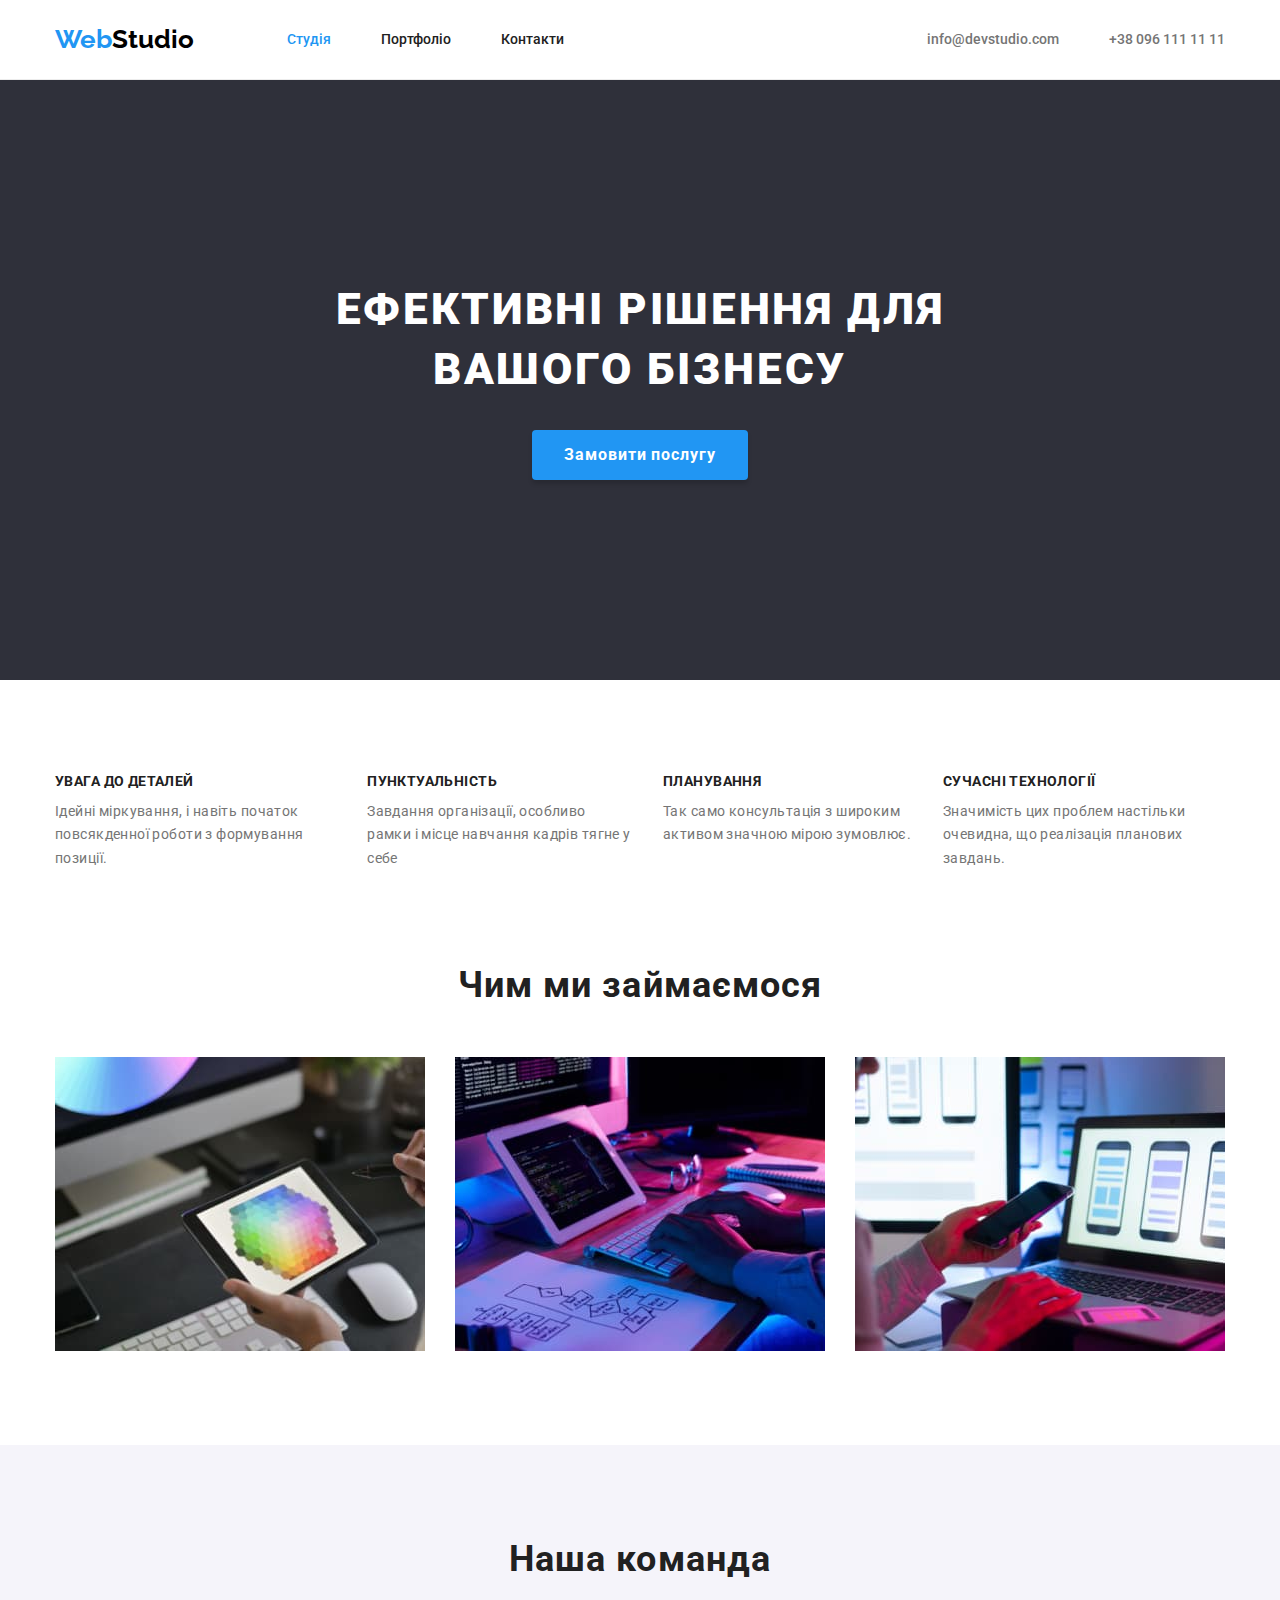
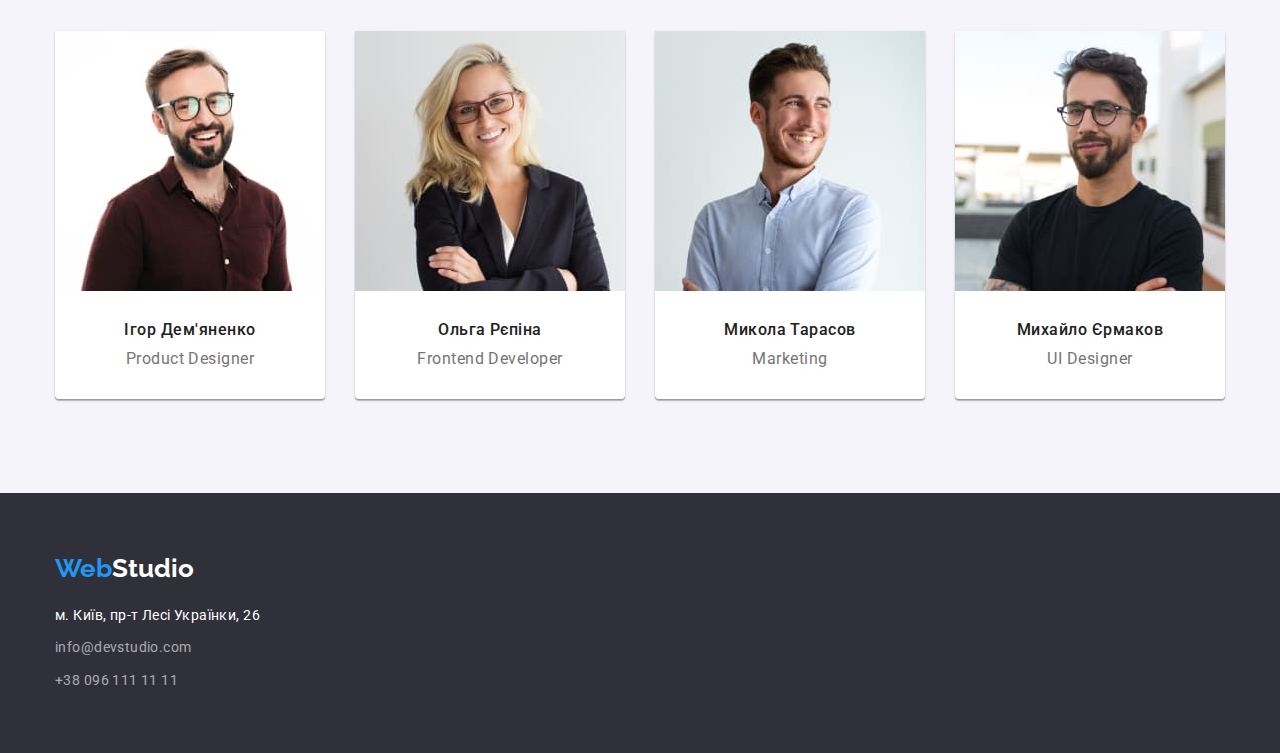
==== index.html @ 5da0c864 "initial" ====
<!DOCTYPE html>
<html lang="uk">
<head>
  <meta charset="UTF-8">
  <meta http-equiv="X-UA-Compatible" content="IE=edge">
  <meta name="viewport" content="width=device-width, initial-scale=1.0">
  <title>Студія</title>
  <link rel="preconnect" href="https://fonts.googleapis.com">
  <link rel="preconnect" href="https://fonts.gstatic.com" crossorigin>
  <link href="https://fonts.googleapis.com/css2?family=Raleway:wght@700&family=Roboto:wght@400;500;700;900&display=swap"
    rel="stylesheet">
  <link rel="stylesheet" href="https://cdnjs.cloudflare.com/ajax/libs/modern-normalize/1.1.0/modern-normalize.min.css">
  <link rel="stylesheet" href="./styles/style.css">
  
</head>
<body>
  <header class="header">
    <div class="container nav-container">
      <nav class="nav-flex">
        <a href="./index.html" class="link logo-link">Web<span class="logo-part-black">Studio</span></a>
        <ul class="list nav-list">
          <li class="item"><a href="./index.html" class="link current navigation">Студія</a></li>
          <li class="item"><a href="./portfolio.html" class="link navigation">Портфоліо</a></li>
          <li class="item"><a href="4Сторінка" class="link navigation">Контакти</a></li>
        </ul>
      </nav>
      <ul class="list contacts-list">
        <li class="item"><a href="mailto:info@devstudio.com" class="link contacts-header">info@devstudio.com</a></li>
        <li class="item"><a href="tel:+380961111111" class="link contacts-header">+38 096 111 11 11</a></li>
      </ul>
    </div>
    
  </header>
  <main>
    <section class="hero">
      <div class="container">
        <h1 class="hero-title">
          Ефективні рішення для вашого бізнесу
        </h1>
        <button type="button" class="hero-btn">Замовити послугу</button>
      </div>
      
    </section>
    <section class="section properties">
      <div class="container"><h2 hidden>Переваги</h2>
      <ul class="list properties-list">
        <li class="item">
          <h3 class="properties-title">Увага до деталей</h3>
          <p class="properties-text">Ідейні міркування, і навіть початок повсякденної роботи з формування позиції.</p>
        </li>
        <li class="item">
          <h3 class="properties-title">Пунктуальність</h3>
          <p class="properties-text">Завдання організації, особливо рамки і місце навчання кадрів тягне у себе</p>
        </li>
        <li class="item">
          <h3 class="properties-title">Планування</h3>
          <p class="properties-text">Так само консультація з широким активом значною мірою зумовлює.</p>
        </li>
        <li class="item">
          <h3 class="properties-title">Сучасні технології</h3>
          <p class="properties-text">Значимість цих проблем настільки очевидна, що реалізація планових завдань.</p>
        </li>
      </ul></div>
    </section>
    <section class="section work">
      <div class="container">
        <h2 class="section-title work-title">Чим ми займаємося</h2>
        <ul class="list work-list">
          <li class="item"><img class="img-block" src="./images/3img.jpg" alt="Сучасний дизайн" width="370" height="294"></li>
          <li class="item"><img class="img-block" src="./images/1img.jpg" alt="Написання коду" width="370" height="294"></li>
          <li class="item"><img class="img-block" src="./images/2img.jpg" alt="Створення зручного інтерфейсу" width="370" height="294"></li>
        </ul>
      </div>
    </section>
    <section class="section team">
      <div class="container">
        <h2 class="section-title team-title">Наша команда</h2>
        <ul class="list team-list">
          <li class="team-member">
            <img class="img-block" src="./images/Demyanko1.jpg" alt="фото працівника" width="270" height="260">
            <div class="member-description">
              <h3 class="team-name">Ігор Дем'яненко</h3>
              <p class="team-position">Product Designer</p>
            </div>
          </li>
          <li class="team-member">
            <img class="img-block" src="./images/Repina2.jpg" alt="фото працівника" width="270" height="260">
            <div class="member-description">
              <h3 class="team-name">Ольга Рєпіна</h3>
              <p class="team-position">Frontend Developer</p>
            </div>
          </li>
          <li class="team-member">
            <img class="img-block" src="./images/Tarasov3.jpg" alt="фото працівника" width="270" height="260">
            <div class="member-description">
              <h3 class="team-name">Микола Тарасов</h3>
              <p class="team-position">Marketing</p>
            </div>
          </li>
          <li class="team-member">
            <img class="img-block" src="./images/Yermakov4.jpg" alt="фото працівника" width="270" height="260">
            <div class="member-description">
              <h3 class="team-name">Михайло Єрмаков</h3>
              <p class="team-position">UI Designer</p>
            </div>
          </li>
        </ul>
      </div>
    </section>
  </main>
  <footer class="footer">
    <div class="container">
      <a href="./index.html" class="link logo-link">Web<span class="logo-part-white">Studio</span></a>
      <address class="adress">
        <ul class="list footer-contacts">
          <li class="item"><a href="https://goo.gl/maps/nEx1NBvYDkWCobhn8" class="link google-adress" target="_blank"
              rel="noopener noreferrer nofollow">м. Київ, пр-т Лесі Українки, 26</a></li>
          <li class="item"><a href="mailto:info@devstudio.com" class="link contacts-footer">info@devstudio.com</a></li>
          <li class="item"><a href="tel:+380961111111" class="link contacts-footer">+38 096 111 11 11</a></li>
        </ul>
      </address>
    </div>
  </footer>
</body>
</html>
---- styles/style.css ----
:root {
  --main-color: #212121;
  --second-color: #757575;
  --accent-color: #2196F3;
  --main-bcg-color: #ffffff;
  --second-bcg-color:#2F303A;
  
}

body {
  background-color: var(--main-bcg-color);
  color: var(--main-color);
  font-style: normal;
  font-family: 'Roboto', sans-serif;
  font-size: 14px;
}

h1, h2, h3,
h4, h5, h6,
p, ul{
  padding: 0;
  margin: 0;
}


/* general */
.img-block{
  display: block;
}

.container{
  width: 1200px;
  margin: 0 auto;
  padding: 0 15px;
}

.list{
  list-style: none;
}

.link {
  text-decoration: none;
}
.logo-link {
  color: var(--accent-color);
  font-family: 'Raleway';
  font-weight: 700;
  font-size: 26px;
  line-height: 1.19;

}
.link.current {
  color: var(--accent-color);
}

.section-title{
  font-weight: 700;
  font-size: 36px;
  line-height: 1.16;
  text-align: center;
  letter-spacing: 0.03em;
}


/* header */
.header{
  border-bottom: 1px solid #ECECEC;
  padding-top: 24px;
  padding-bottom: 24px;
}
.nav-container{
  display: flex;
  align-items: center;
}
.logo-part-black {
  color: #000000;
}
.nav-flex{
  display: flex;
}
.navigation {
  color: #212121;
  font-weight: 500;
  line-height: 1.14;
}
.navigation:hover,
.navigation:focus{
  color: var(--accent-color);
}
.nav-list{
  display: flex;
  align-items: center;
}
.nav-list {
  margin-left: 93px;
}
.nav-list .item:not(:last-child){
  margin-right: 50px;
}
.contacts-list{
  display: flex;
  margin-left: auto;
}
.contacts-list .item:not(:last-child){
  margin-right: 50px;
}
.contacts-list
.contacts-header {
  color: var(--second-color);
  font-weight: 500;
  line-height: 1.14;
}
.contacts-header:hover,
.contacts-header:focus {
  color: var(--accent-color);
}


/* main-index.html */
/* hero-section */
.hero {
  background-color: #2F303A;
  text-align: center;
  padding-top: 200px;
  padding-bottom: 200px;
}
.hero-title {
  color: #ffffff;
  text-transform: uppercase;
  font-weight: 900;
  font-size: 44px;
  line-height: 1.36;
  letter-spacing: 0.06em;
  margin-bottom: 30px;
  margin-right: auto;
  margin-left: auto;
  max-width: 696px;
  
}
.hero-btn{
  color: #ffffff;
  background-color: var(--accent-color);
  border: none;
  box-shadow: 0px 4px 4px rgba(0, 0, 0, 0.15);
  border-radius: 4px;
  min-width: 216px;
  cursor: pointer;
  padding: 10px 32px;
  font-family: 'Roboto';
  font-weight: 700;
  font-size: 16px;
  line-height: 1.875;
  letter-spacing: 0.06em;
}
.hero-btn:hover,
.hero-btn:focus{
  background-color: #188CE8;
}

/* properties-section */
.properties-list{
  display: flex;
}
.properties-list .item:not(:last-child){
  margin-right: 30px;
}
.properties{
  padding-top: 94px;
  padding-bottom: 94px;
}
.properties-title {
  margin-bottom: 10px;
  line-height: 1.14;
  letter-spacing: 0.03em;
  text-transform: uppercase;
  font-size: 14px;
}
.properties-text {
  font-size: 14px;
  line-height: 1.71;
  letter-spacing: 0.03em;
  color: var(--second-color);
}

/* work-section */
.work-list{
  display: flex;
}

.work-list .item:not(:last-child){
  margin-right: 30px;
}
.work{
  padding-bottom: 94px;
}
.work-title{
  margin-bottom: 50px;
}

/* team-section */
.team-list{
  display: flex;
}
.team-title{
  margin-bottom: 50px;
}
.team{
  background-color: #F5F4FA;
  padding-top: 94px;
  padding-bottom: 94px;
  
}
.team-member{
  background-color: #ffffff;
  box-shadow: 0px 1px 3px rgba(0, 0, 0, 0.12), 0px 1px 1px rgba(0, 0, 0, 0.14), 0px 2px 1px rgba(0, 0, 0, 0.2);
  border-radius: 0px 0px 4px 4px;
  text-align: center;
}
.team-member:not(:last-child){
  margin-right: 30px;
}
.team-name{
  font-weight: 500;
  font-size: 16px;
  line-height: 1.18;    
  letter-spacing: 0.03em;
  color: var(--main-color);
  margin-bottom: 10px;
}
.team-position {
  font-size: 16px;
  line-height: 1.18;
  letter-spacing: 0.03em;
  color: var(--second-color);
}
.member-description{
  padding-top: 30px;
  padding-bottom: 30px;
}

/* footer */
.footer{
  background-color: var(--second-bcg-color);
  padding-top: 60px;
  padding-bottom: 60px;
}
.logo-part-white{
  color: #ffffff;
}
.adress{
  font-style: normal;
}
.google-adress{
  line-height: 1.71;
  letter-spacing: 0.03em;
  color: #FFFFFF;
}
.footer-contacts{
  margin-top: 20px;
}
.footer-contacts .item:not(:last-child){
  margin-bottom: 9px;
}
.contacts-footer{
  line-height: 1.71;
  letter-spacing: 0.03em;
  color: rgba(255, 255, 255, 0.6);
}
.google-adress:hover,
.google-adress:focus,
.contacts-footer:hover,
.contacts-footer:focus{
  color: var(--accent-color);
}

/* main portfolio.html */
.examples-section{
  padding-top: 94px;
  padding-bottom: 94px;
}
.filter{
  background-color: #F5F4FA;
  border: hidden;
  border-radius: 4px;
  font-family: 'Roboto', sans-serif;
  font-weight: 500;
  font-size: 16px;
  line-height: 1.62;
  letter-spacing: 0.03em;
  color: var(--main-color);
  padding: 6px 22px;
}
.filter:hover, 
.filter:focus{
  color: #ffffff;
  background-color: var(--accent-color);
  box-shadow: 0px 3px 1px rgba(0, 0, 0, 0.1), 0px 1px 2px rgba(0, 0, 0, 0.08), 0px 2px 2px rgba(0, 0, 0, 0.12);
}
.filter-list{
  display: flex;
  justify-content: center;
  margin-bottom: 50px;
}
.filter-list .item:not(:last-child){
  margin-right: 8px;
}
.examples-list{
  display: flex;
  flex-wrap: wrap;
}
.example-title{
  font-size: 18px;
  line-height: 2;
  letter-spacing: 0.06em;
  color: var(--main-color);
  margin-bottom: 4px;
}
.example-type{
  font-size: 16px;
  line-height: 1.87;
  letter-spacing: 0.03em;
  color: var(--second-color);
}
.example{
  width: calc((100% - 60px) / 3);
  
}
.example:not(:nth-child(3n)){
  margin-right: 30px;
}
.example:not(:nth-last-child(-n + 3)){
  margin-bottom: 30px;
}
.example-border{
  border: 1px solid #EEEEEE;
  padding: 20px 24px;
}
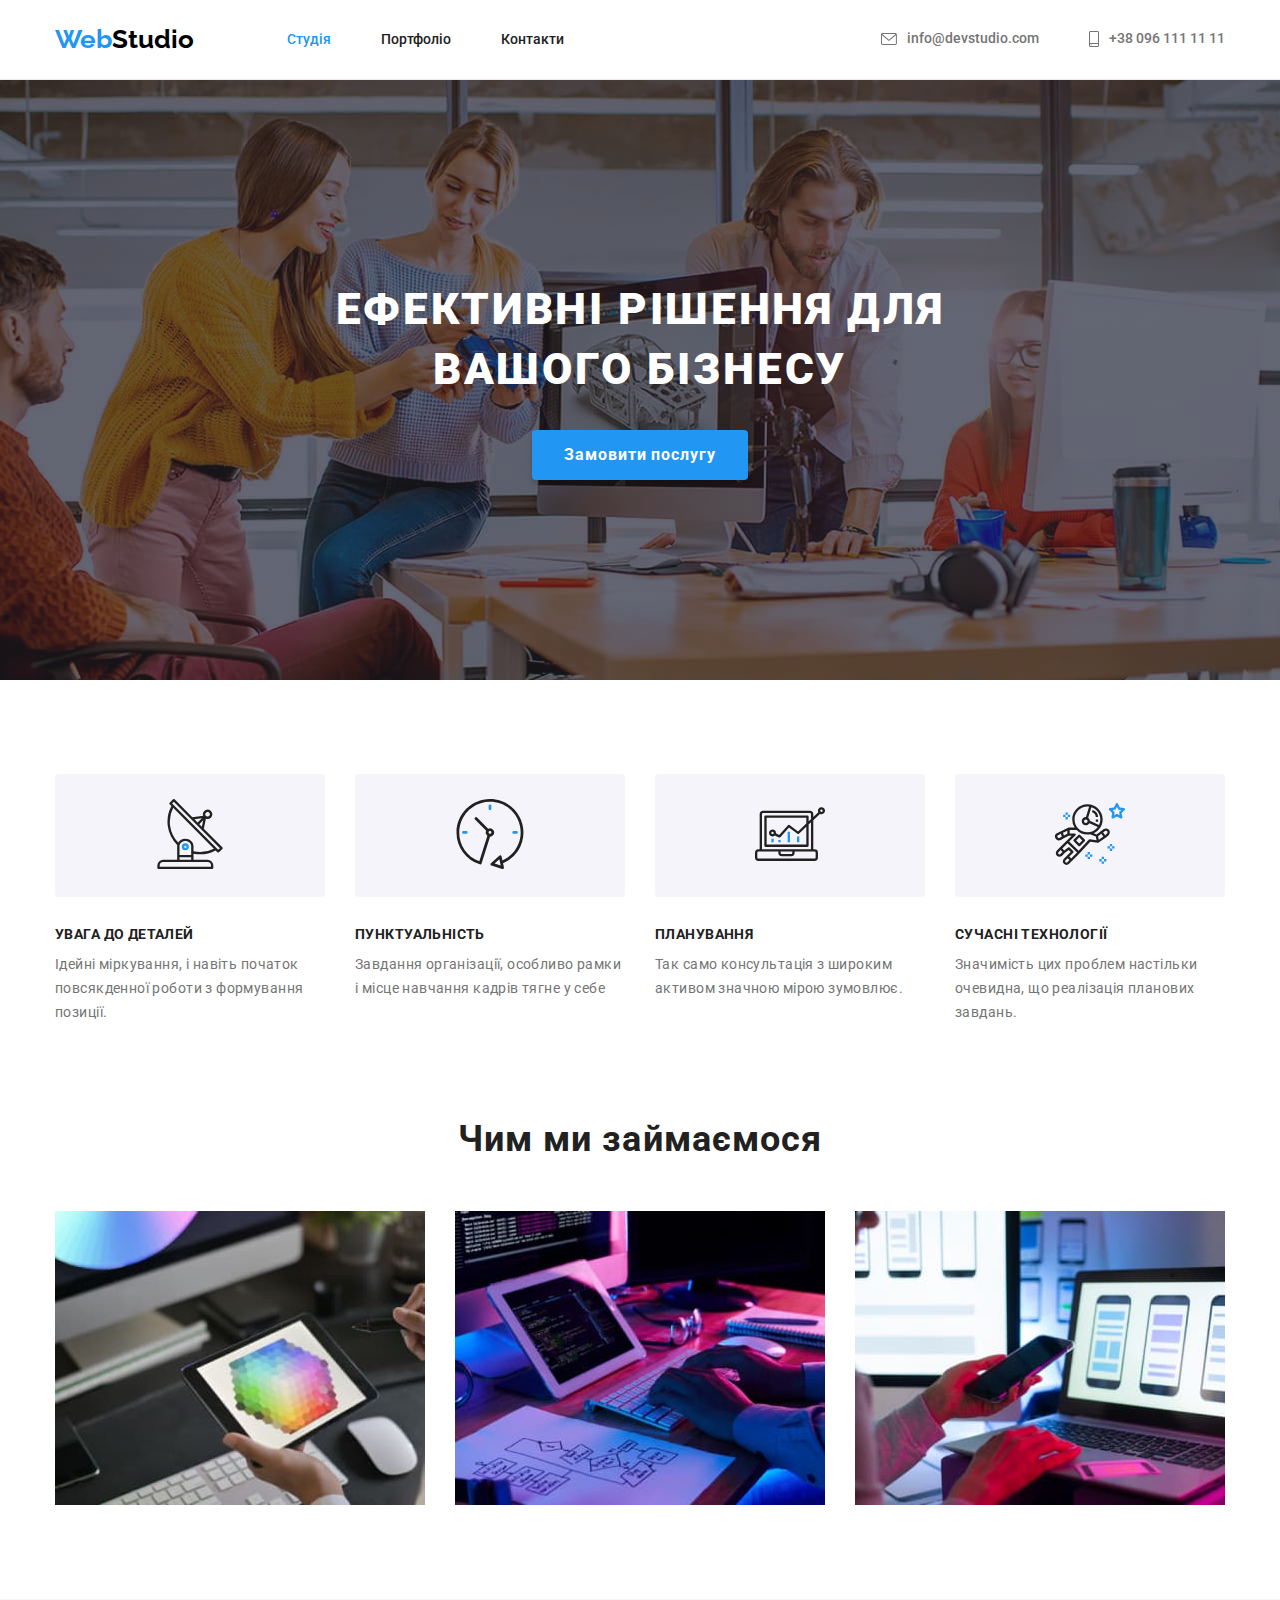
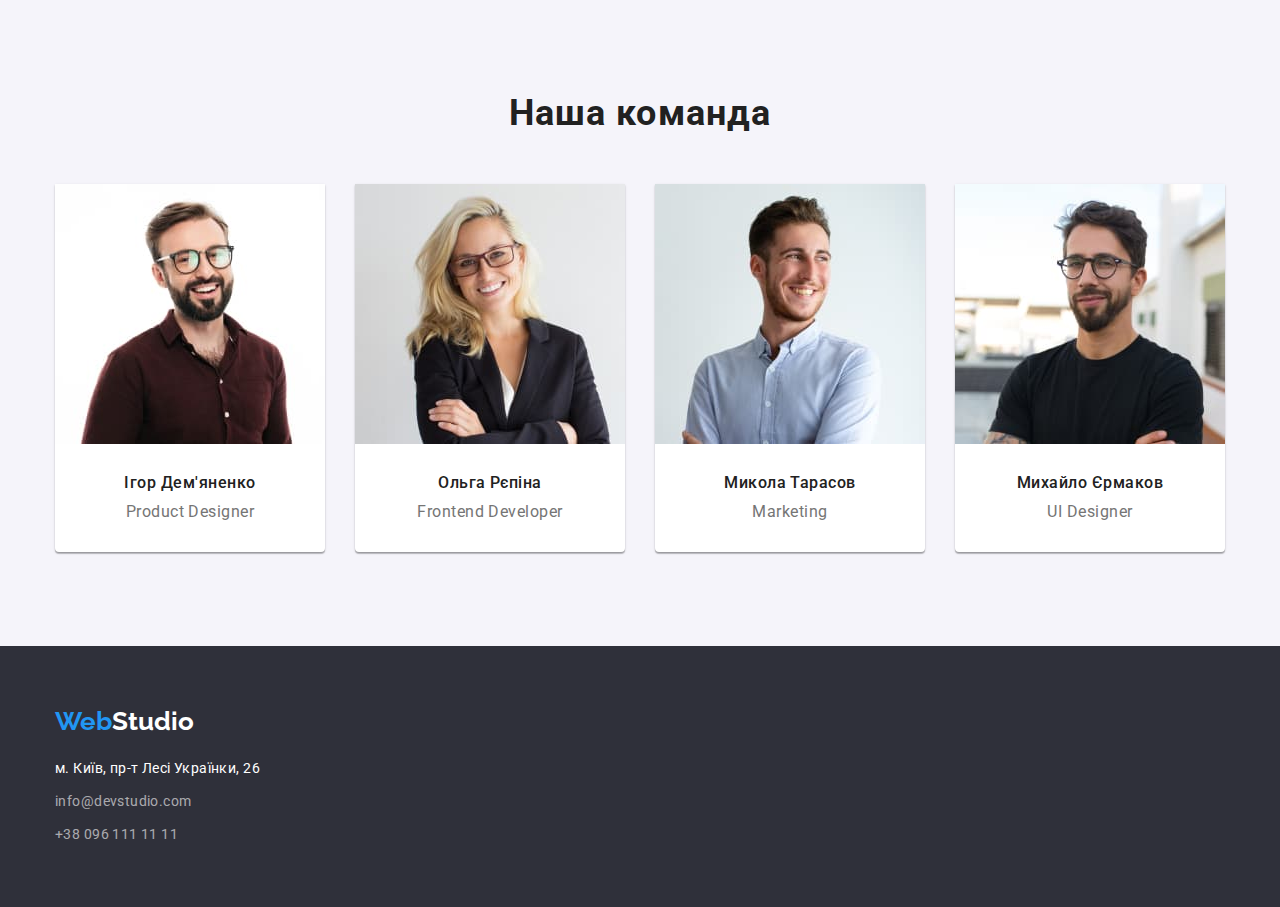
==== commit bd704f10: "added icons" ====
--- a/index.html
+++ b/index.html
@@ -25,15 +25,23 @@
         </ul>
       </nav>
       <ul class="list contacts-list">
-        <li class="item"><a href="mailto:info@devstudio.com" class="link contacts-header">info@devstudio.com</a></li>
-        <li class="item"><a href="tel:+380961111111" class="link contacts-header">+38 096 111 11 11</a></li>
+        <li class="item mail"><a href="mailto:info@devstudio.com" class="link contacts-header"> 
+          <svg class="icon-header" width="16" height="12">
+            <use href="./images/symbol-defs.svg#icon-mail"></use>
+          </svg> 
+          info@devstudio.com</a></li>
+        <li class="item tel"><a href="tel:+380961111111" class="link contacts-header">
+          <svg class="icon-header" width="10" height="16">
+            <use href="./images/symbol-defs.svg#icon-smartphone"></use>
+          </svg>
+          +38 096 111 11 11</a></li>
       </ul>
     </div>
     
   </header>
   <main>
     <section class="hero">
-      <div class="container">
+      <div class="container hero-container">
         <h1 class="hero-title">
           Ефективні рішення для вашого бізнесу
         </h1>
@@ -45,18 +53,30 @@
       <div class="container"><h2 hidden>Переваги</h2>
       <ul class="list properties-list">
         <li class="item">
+          <div class="properties-svg-container"><svg class="properties-icon">
+            <use href="./images/symbol-defs.svg#icon-antenna-1"></use>
+          </svg></div>
           <h3 class="properties-title">Увага до деталей</h3>
           <p class="properties-text">Ідейні міркування, і навіть початок повсякденної роботи з формування позиції.</p>
         </li>
         <li class="item">
+          <div class="properties-svg-container"><svg class="properties-icon">
+            <use href="./images/symbol-defs.svg#icon-clock-1"></use>
+          </svg></div>
           <h3 class="properties-title">Пунктуальність</h3>
           <p class="properties-text">Завдання організації, особливо рамки і місце навчання кадрів тягне у себе</p>
         </li>
         <li class="item">
+          <div class="properties-svg-container"><svg class="properties-icon">
+            <use href="./images/symbol-defs.svg#icon-diagram-1"></use>
+          </svg></div>
           <h3 class="properties-title">Планування</h3>
           <p class="properties-text">Так само консультація з широким активом значною мірою зумовлює.</p>
         </li>
         <li class="item">
+          <div class="properties-svg-container"><svg class="properties-icon">
+            <use href="./images/symbol-defs.svg#icon-astronaut-1"></use>
+          </svg></div>
           <h3 class="properties-title">Сучасні технології</h3>
           <p class="properties-text">Значимість цих проблем настільки очевидна, що реалізація планових завдань.</p>
         </li>
--- a/styles/style.css
+++ b/styles/style.css
@@ -100,9 +100,25 @@
 .contacts-list{
   display: flex;
   margin-left: auto;
-}
+  
+}
+.icon-header{
+  fill: #757575;
+  margin-right: 10px;
+}
+.mail:hover .icon-header{
+  fill: #2196F3;
+}
+.tel:hover .icon-header {
+  fill: #2196F3;
+}
+
 .contacts-list .item:not(:last-child){
   margin-right: 50px;
+}
+.contacts-header{
+  display: flex;
+  align-items: center;
 }
 .contacts-list
 .contacts-header {
@@ -119,7 +135,14 @@
 /* main-index.html */
 /* hero-section */
 .hero {
-  background-color: #2F303A;
+  max-width: 1600px;
+  height: 600px;
+  margin-left: auto;
+  margin-right: auto;
+  background-image: linear-gradient(#2F303A66, #2F303A66), 
+    url(../images/hero-bcg.jpg), linear-gradient(#C4C4C4, #C4C4C4);
+  background-size: cover;
+  background-position: center;
   text-align: center;
   padding-top: 200px;
   padding-bottom: 200px;
@@ -161,12 +184,25 @@
 .properties-list{
   display: flex;
 }
+.properties-list .item{
+  width: 270px;
+}
 .properties-list .item:not(:last-child){
   margin-right: 30px;
 }
 .properties{
   padding-top: 94px;
   padding-bottom: 94px;
+}
+.properties-icon{
+  width: 70px;
+  height: 70px;
+}
+.properties-svg-container{
+  padding: 25px 100px;
+  margin-bottom: 30px;
+  background-color: #F5F4FA;
+  border-radius: 4px;
 }
 .properties-title {
   margin-bottom: 10px;
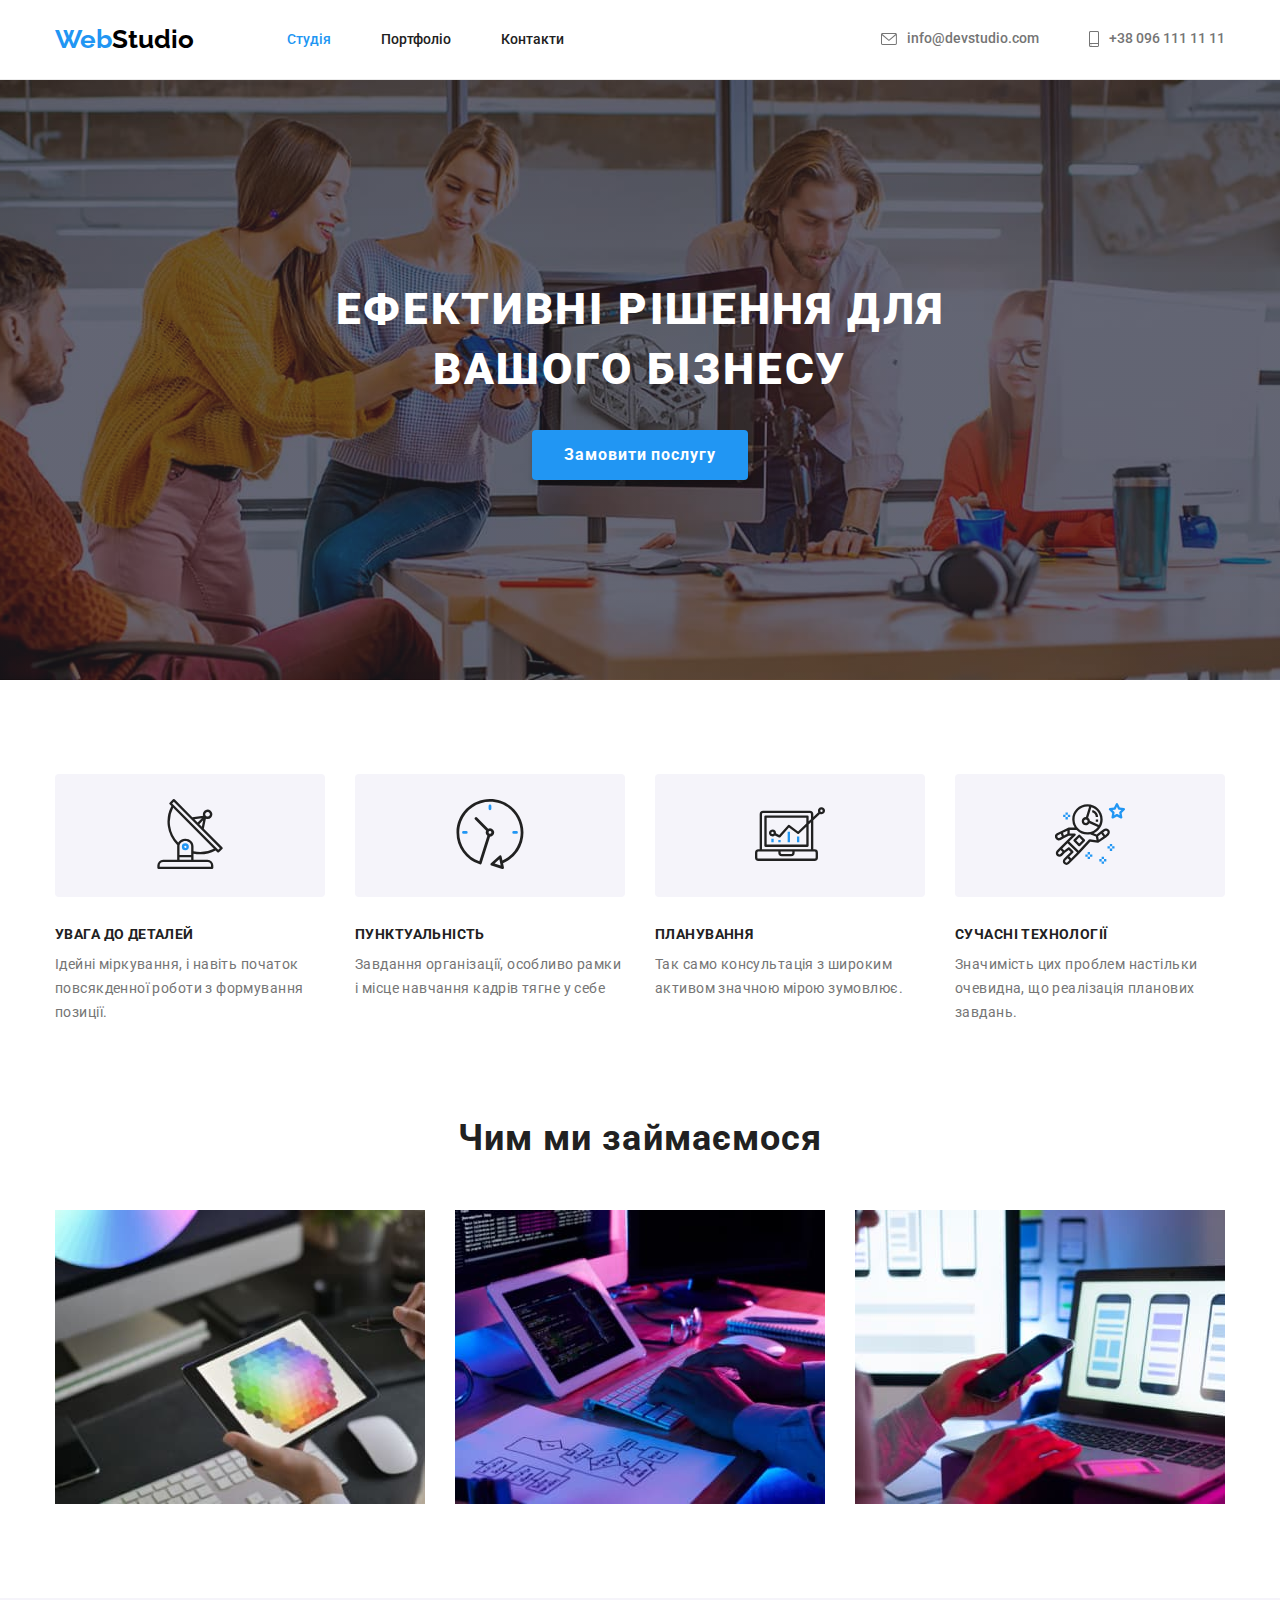
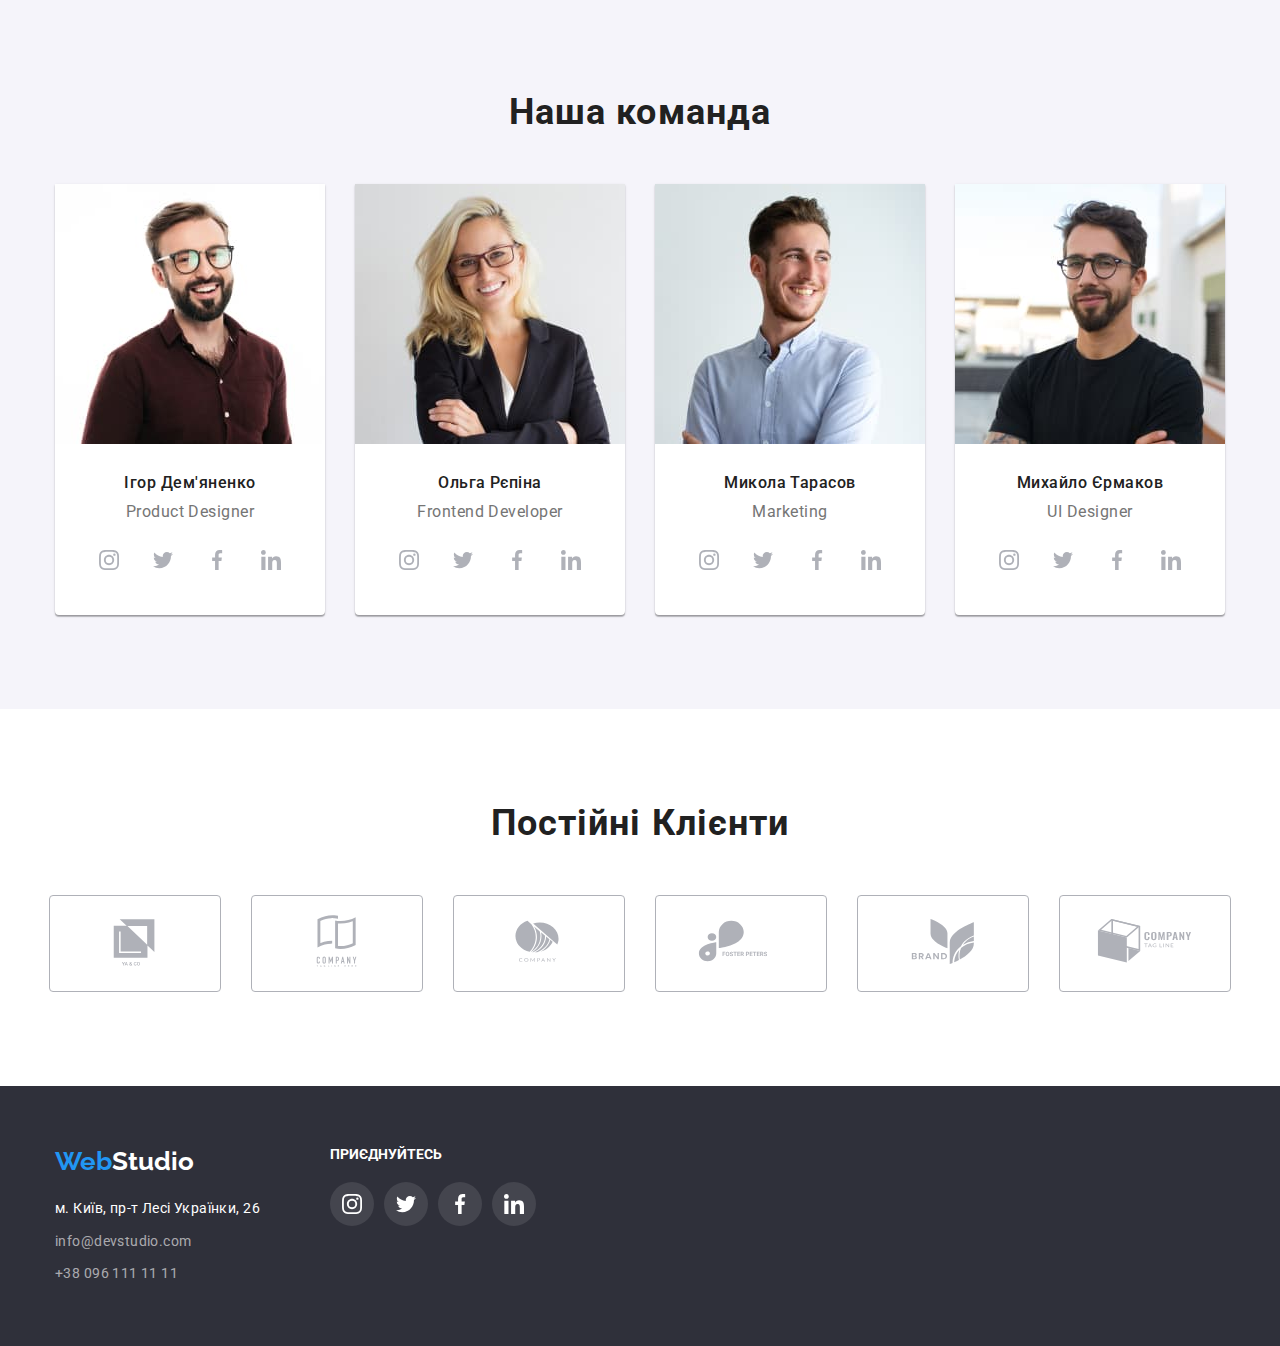
==== commit bce62fbb: "made links" ====
--- a/index.html
+++ b/index.html
@@ -101,20 +101,121 @@
             <div class="member-description">
               <h3 class="team-name">Ігор Дем'яненко</h3>
               <p class="team-position">Product Designer</p>
+              <ul class="list social-links-list">
+                <li class="item">
+                  <a class="social-link" href="#">
+                    <svg class="social-logo">
+                      <use href="./images/symbol-defs.svg#icon-instagram-2"></use>
+                    </svg>
+                  </a>
+                  
+                </li>
+                <li class="item">
+                  <a class="social-link" href="#">
+                    <svg class="social-logo">
+                      <use href="./images/symbol-defs.svg#icon-twitter-1"></use>
+                    </svg>
+                  </a>
+                  
+                </li>
+                <li class="item">
+                  <a class="social-link" href="#">
+                    <svg class="social-logo">
+                      <use href="./images/symbol-defs.svg#icon-facebook-1"></use>
+                    </svg>
+                  </a>
+                  
+                </li>
+                <li class="item">
+                  <a class="social-link" href="#">
+                    <svg class="social-logo">
+                      <use href="./images/symbol-defs.svg#icon-linkedin-1"></use>
+                    </svg>
+                  </a>
+                </li>
+              </ul>
             </div>
+            
           </li>
           <li class="team-member">
             <img class="img-block" src="./images/Repina2.jpg" alt="фото працівника" width="270" height="260">
             <div class="member-description">
               <h3 class="team-name">Ольга Рєпіна</h3>
               <p class="team-position">Frontend Developer</p>
+              <ul class="list social-links-list">
+                <li class="item">
+                  <a class="social-link" href="#">
+                    <svg class="social-logo">
+                      <use href="./images/symbol-defs.svg#icon-instagram-2"></use>
+                    </svg>
+                  </a>
+              
+                </li>
+                <li class="item">
+                  <a class="social-link" href="#">
+                    <svg class="social-logo">
+                      <use href="./images/symbol-defs.svg#icon-twitter-1"></use>
+                    </svg>
+                  </a>
+              
+                </li>
+                <li class="item">
+                  <a class="social-link" href="#">
+                    <svg class="social-logo">
+                      <use href="./images/symbol-defs.svg#icon-facebook-1"></use>
+                    </svg>
+                  </a>
+              
+                </li>
+                <li class="item">
+                  <a class="social-link" href="#">
+                    <svg class="social-logo">
+                      <use href="./images/symbol-defs.svg#icon-linkedin-1"></use>
+                    </svg>
+                  </a>
+                </li>
+              </ul>
             </div>
+
           </li>
           <li class="team-member">
             <img class="img-block" src="./images/Tarasov3.jpg" alt="фото працівника" width="270" height="260">
             <div class="member-description">
               <h3 class="team-name">Микола Тарасов</h3>
               <p class="team-position">Marketing</p>
+              <ul class="list social-links-list">
+                <li class="item">
+                  <a class="social-link" href="#">
+                    <svg class="social-logo">
+                      <use href="./images/symbol-defs.svg#icon-instagram-2"></use>
+                    </svg>
+                  </a>
+              
+                </li>
+                <li class="item">
+                  <a class="social-link" href="#">
+                    <svg class="social-logo">
+                      <use href="./images/symbol-defs.svg#icon-twitter-1"></use>
+                    </svg>
+                  </a>
+              
+                </li>
+                <li class="item">
+                  <a class="social-link" href="#">
+                    <svg class="social-logo">
+                      <use href="./images/symbol-defs.svg#icon-facebook-1"></use>
+                    </svg>
+                  </a>
+              
+                </li>
+                <li class="item">
+                  <a class="social-link" href="#">
+                    <svg class="social-logo">
+                      <use href="./images/symbol-defs.svg#icon-linkedin-1"></use>
+                    </svg>
+                  </a>
+                </li>
+              </ul>
             </div>
           </li>
           <li class="team-member">
@@ -122,7 +223,89 @@
             <div class="member-description">
               <h3 class="team-name">Михайло Єрмаков</h3>
               <p class="team-position">UI Designer</p>
+              <ul class="list social-links-list">
+                <li class="item">
+                  <a class="social-link" href="#">
+                    <svg class="social-logo">
+                      <use href="./images/symbol-defs.svg#icon-instagram-2"></use>
+                    </svg>
+                  </a>
+              
+                </li>
+                <li class="item">
+                  <a class="social-link" href="#">
+                    <svg class="social-logo">
+                      <use href="./images/symbol-defs.svg#icon-twitter-1"></use>
+                    </svg>
+                  </a>
+              
+                </li>
+                <li class="item">
+                  <a class="social-link" href="#">
+                    <svg class="social-logo">
+                      <use href="./images/symbol-defs.svg#icon-facebook-1"></use>
+                    </svg>
+                  </a>
+              
+                </li>
+                <li class="item">
+                  <a class="social-link" href="#">
+                    <svg class="social-logo">
+                      <use href="./images/symbol-defs.svg#icon-linkedin-1"></use>
+                    </svg>
+                  </a>
+                </li>
+              </ul>
             </div>
+          </li>
+        </ul>
+      </div>
+    </section>
+    <section class="section clients">
+      <div class="container">
+        <h2 class="section-title clients-title">Постійні Клієнти</h2>
+        <ul class="list clients-list">
+          <li class="item">
+            <a class="client-link" href="#">
+              <svg class="company-icon" width="106" height="60" >
+                <use href="./images/symbol-defs.svg#icon-company1"></use>
+              </svg>
+            </a>
+          </li>
+          <li class="item">
+            <a class="client-link" href="#">
+              <svg class="company-icon" width="106" height="60">
+                <use href="./images/symbol-defs.svg#icon-company2"></use>
+              </svg>
+            </a>
+          </li>
+          <li class="item">
+            <a class="client-link" href="#">
+              <svg class="company-icon" width="106" height="60">
+                <use href="./images/symbol-defs.svg#icon-company3"></use>
+              </svg>
+            </a>
+          </li>
+          <li class="item">
+            <a class="client-link" href="#">
+              <svg class="company-icon" width="106" height="60">
+                <use href="./images/symbol-defs.svg#icon-company4"></use>
+              </svg>
+            </a>
+          </li>
+          <li class="item">
+            <a class="client-link" href="#">
+              <svg class="company-icon" width="106" height="60">
+                <use href="./images/symbol-defs.svg#icon-company5"></use>
+              </svg>
+            </a>
+          </li>
+          <li class="item">
+            <a class="client-link" href="#">
+              <svg class="company-icon" width="106" height="60">
+                <use href="./images/symbol-defs.svg#icon-company6"></use>
+              </svg>
+            </a>
           </li>
         </ul>
       </div>
@@ -130,15 +313,54 @@
   </main>
   <footer class="footer">
     <div class="container">
-      <a href="./index.html" class="link logo-link">Web<span class="logo-part-white">Studio</span></a>
-      <address class="adress">
-        <ul class="list footer-contacts">
-          <li class="item"><a href="https://goo.gl/maps/nEx1NBvYDkWCobhn8" class="link google-adress" target="_blank"
-              rel="noopener noreferrer nofollow">м. Київ, пр-т Лесі Українки, 26</a></li>
-          <li class="item"><a href="mailto:info@devstudio.com" class="link contacts-footer">info@devstudio.com</a></li>
-          <li class="item"><a href="tel:+380961111111" class="link contacts-footer">+38 096 111 11 11</a></li>
-        </ul>
-      </address>
+      <div class="footer-container">
+        <div><a href="./index.html" class="link logo-link">Web<span class="logo-part-white">Studio</span></a>
+        <address class="adress">
+          <ul class="list footer-contacts">
+            <li class="item"><a href="https://goo.gl/maps/nEx1NBvYDkWCobhn8" class="link google-adress" target="_blank"
+                rel="noopener noreferrer nofollow">м. Київ, пр-т Лесі Українки, 26</a></li>
+            <li class="item"><a href="mailto:info@devstudio.com" class="link contacts-footer">info@devstudio.com</a></li>
+            <li class="item"><a href="tel:+380961111111" class="link contacts-footer">+38 096 111 11 11</a></li>
+          </ul>
+        </address>
+        </div>
+        <div class="footer-social-links">
+          <p class="footer-text">Приєднуйтесь</p>
+          <ul class="list social-links-list">
+            <li class="item">
+              <a class="social-link footer-social" href="#">
+                <svg class="social-logo">
+                  <use href="./images/symbol-defs.svg#icon-instagram-2"></use>
+                </svg>
+              </a>
+          
+            </li>
+            <li class="item">
+              <a class="social-link footer-social" href="#">
+                <svg class="social-logo">
+                  <use href="./images/symbol-defs.svg#icon-twitter-1"></use>
+                </svg>
+              </a>
+          
+            </li>
+            <li class="item">
+              <a class="social-link footer-social" href="#">
+                <svg class="social-logo">
+                  <use href="./images/symbol-defs.svg#icon-facebook-1"></use>
+                </svg>
+              </a>
+          
+            </li>
+            <li class="item">
+              <a class="social-link footer-social" href="#">
+                <svg class="social-logo">
+                  <use href="./images/symbol-defs.svg#icon-linkedin-1"></use>
+                </svg>
+              </a>
+            </li>
+          </ul>
+        </div>
+      </div>
     </div>
   </footer>
 </body>
--- a/styles/style.css
+++ b/styles/style.css
@@ -103,25 +103,15 @@
   
 }
 .icon-header{
-  fill: #757575;
+  fill: currentColor;
   margin-right: 10px;
 }
-.mail:hover .icon-header{
-  fill: #2196F3;
-}
-.tel:hover .icon-header {
-  fill: #2196F3;
-}
-
 .contacts-list .item:not(:last-child){
   margin-right: 50px;
 }
-.contacts-header{
+.contacts-header {
   display: flex;
   align-items: center;
-}
-.contacts-list
-.contacts-header {
   color: var(--second-color);
   font-weight: 500;
   line-height: 1.14;
@@ -135,8 +125,8 @@
 /* main-index.html */
 /* hero-section */
 .hero {
+  min-width: 1200px;
   max-width: 1600px;
-  height: 600px;
   margin-left: auto;
   margin-right: auto;
   background-image: linear-gradient(#2F303A66, #2F303A66), 
@@ -268,11 +258,70 @@
   line-height: 1.18;
   letter-spacing: 0.03em;
   color: var(--second-color);
+  margin-bottom: 16px;
 }
 .member-description{
   padding-top: 30px;
   padding-bottom: 30px;
 }
+.social-links-list{
+  display: flex;
+  justify-content: center;
+}
+.social-links-list .item:not(:last-child){
+  margin-right: 10px;
+}
+.social-logo{
+  display: flex;
+  align-items: center;
+  width: 20px;
+  height: 20px;
+  fill: currentColor;
+}
+.social-link{
+  display: inline-block;
+  color: #AFB1B8;
+  padding: 12px;
+}
+.social-link:hover,
+.social-link:focus{
+  border-radius: 50%;
+  color: #fff;
+  background-color: var(--accent-color);
+}
+
+
+/* clients-section */
+.clients{
+padding-top: 94px;
+padding-bottom: 94px;
+}
+.clients-title{
+  margin-bottom: 50px;
+}
+.clients-list{
+  display: flex;
+  justify-content: center;
+}
+.clients-list .item:not(:last-child) {
+  margin-right: 30px;
+} 
+.client-link{
+  display: inline-block;
+  padding: 16px 32px;
+  border: 1px solid #AFB1B8;
+  border-radius: 4px;
+  color: #AFB1B8;
+}
+.company-icon{
+  fill: currentColor;
+}
+.client-link:hover,
+.client-link:focus{
+  border: 1px solid var(--accent-color);
+  color: var(--accent-color);
+}
+
 
 /* footer */
 .footer{
@@ -308,6 +357,25 @@
 .contacts-footer:focus{
   color: var(--accent-color);
 }
+.footer-social-links{
+  margin-left: 70px;
+}
+.footer-text{
+  text-transform: uppercase;
+  color: #fff;
+  line-height: 1.142;
+  font-weight: 700;
+  margin-bottom: 20px;
+}
+.footer-container{
+  display: flex;
+}
+.footer-social{
+background: rgba(255, 255, 255, 0.1);
+border-radius: 50%;
+color: #fff;
+}
+
 
 /* main portfolio.html */
 .examples-section{
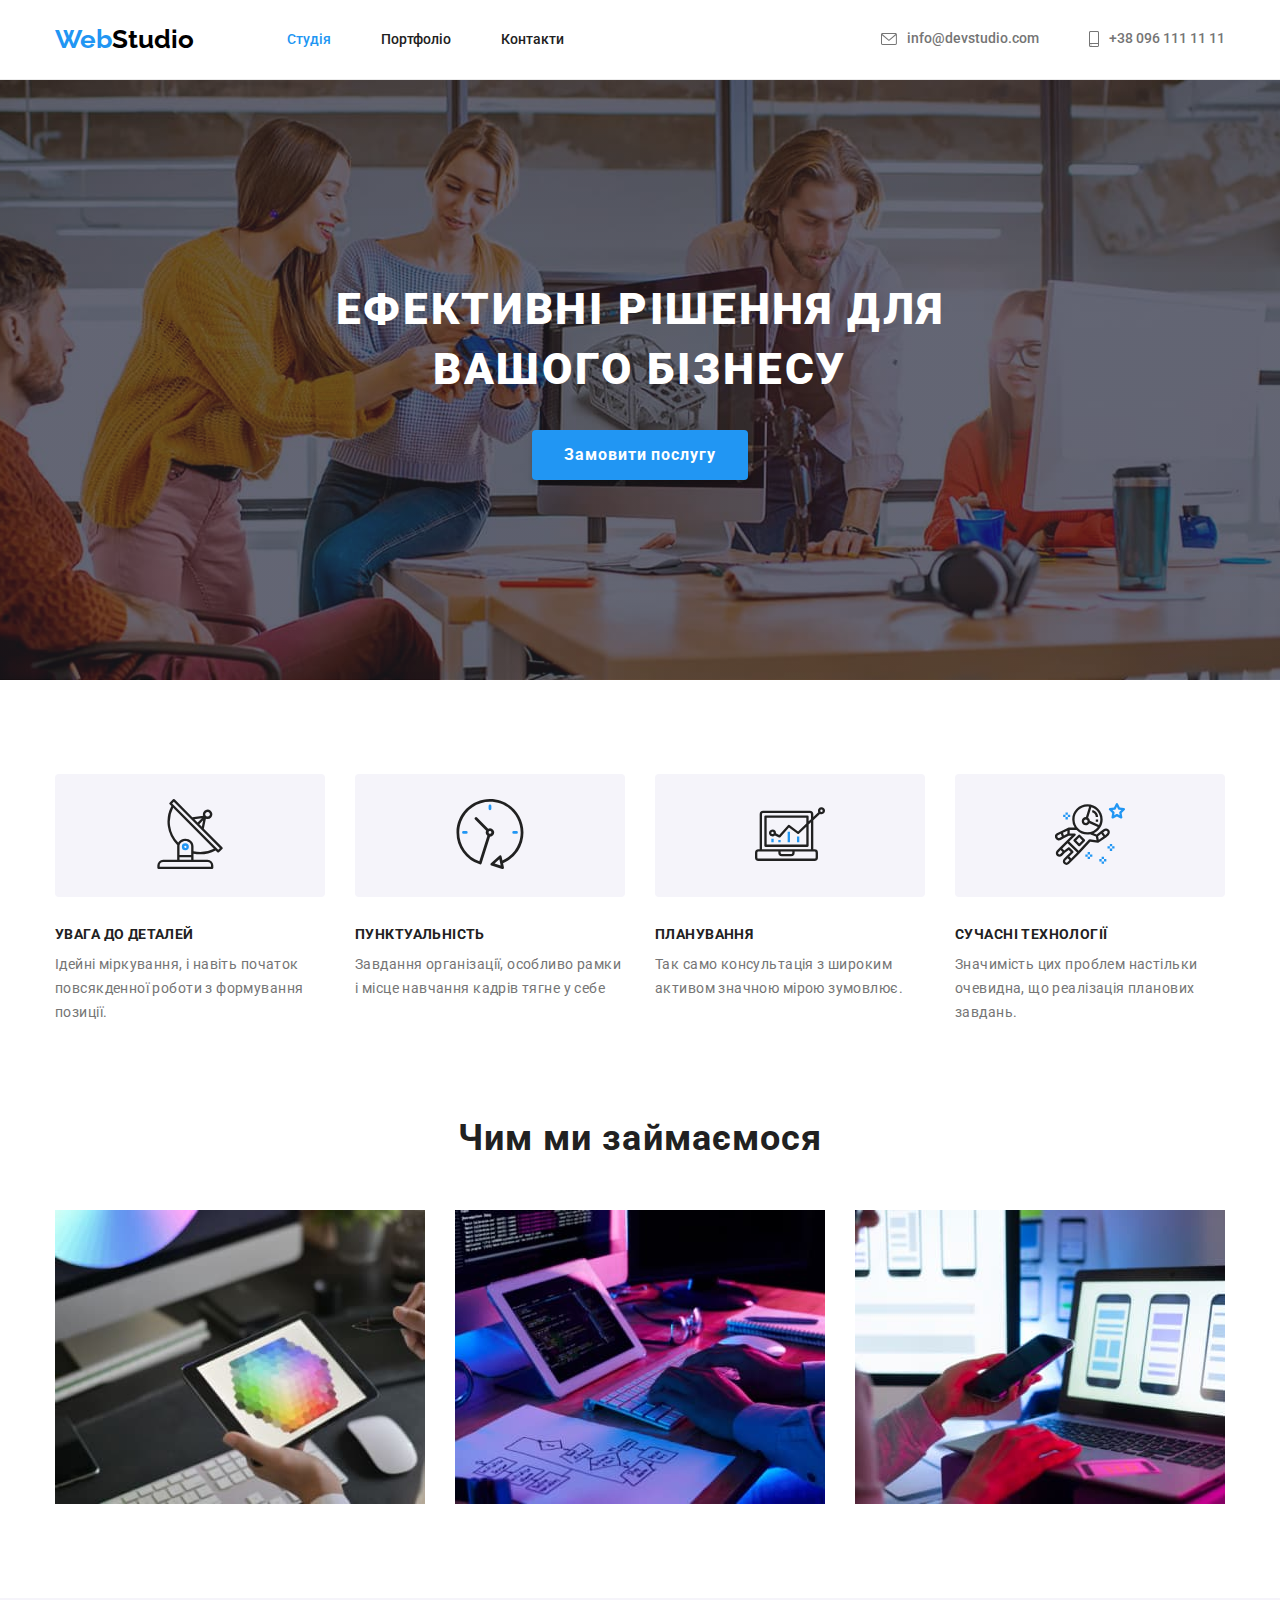
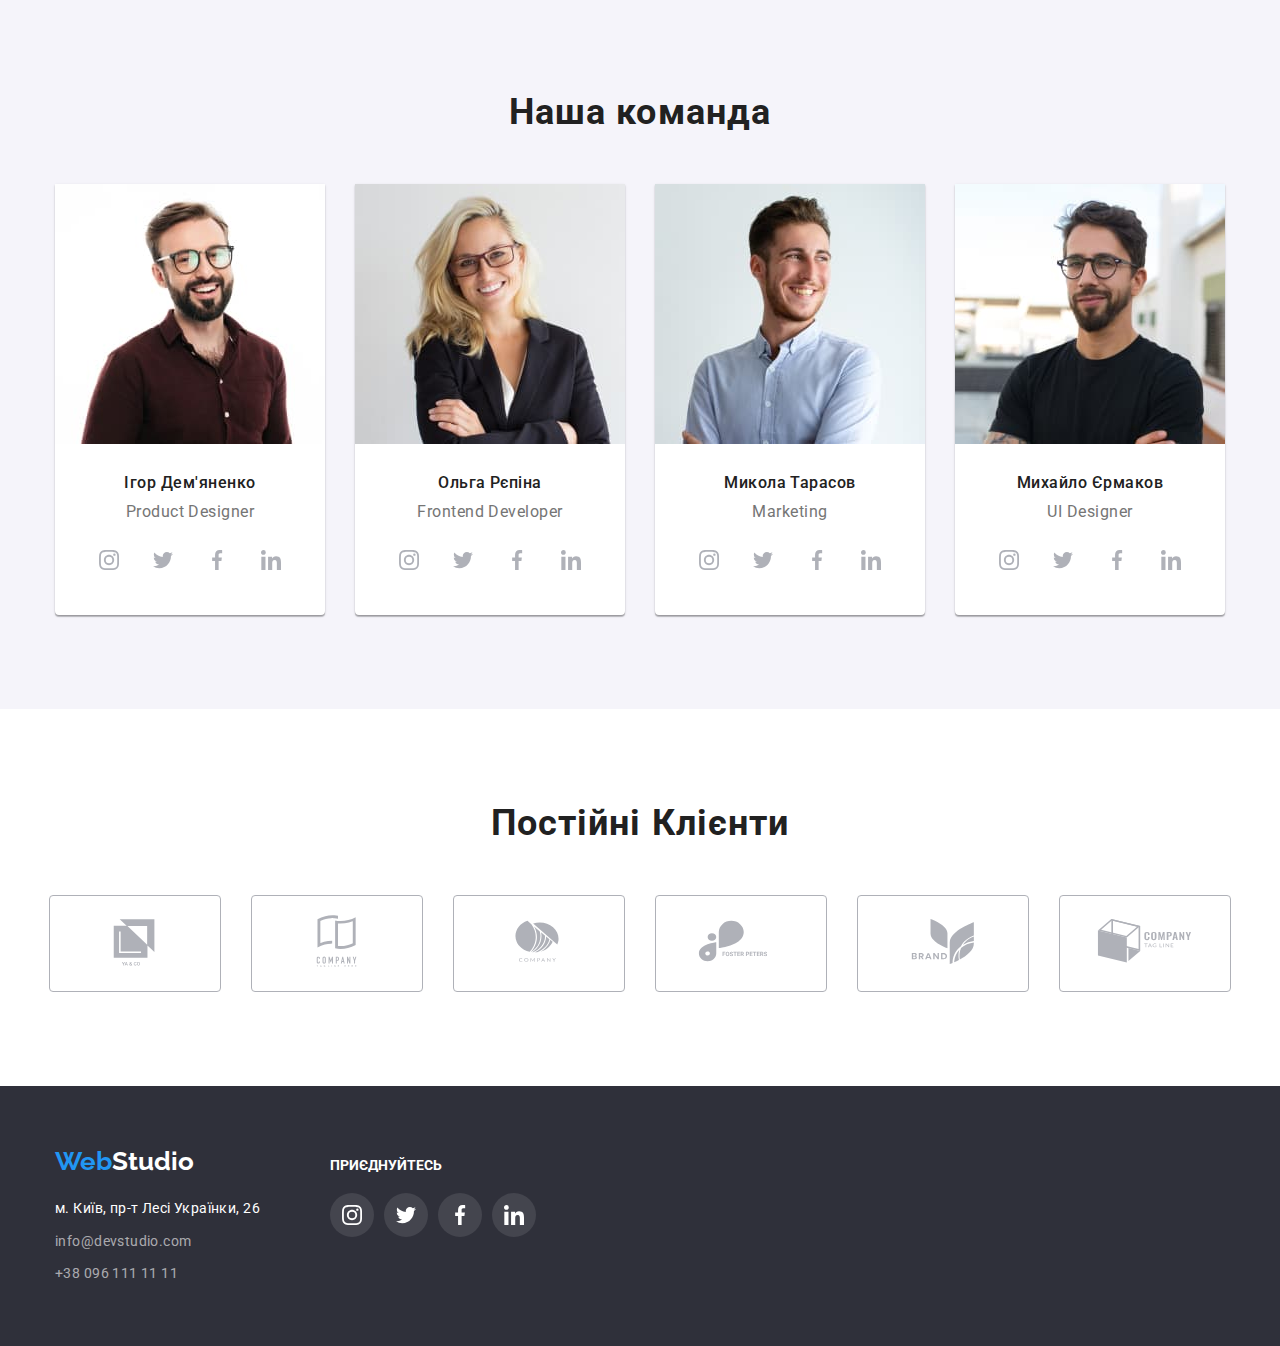
==== commit 20804750: "final" ====
--- a/index.html
+++ b/index.html
@@ -312,9 +312,9 @@
     </section>
   </main>
   <footer class="footer">
-    <div class="container">
-      <div class="footer-container">
-        <div><a href="./index.html" class="link logo-link">Web<span class="logo-part-white">Studio</span></a>
+    <div class="container footer-container">
+      <div>
+        <a href="./index.html" class="link logo-link">Web<span class="logo-part-white">Studio</span></a>
         <address class="adress">
           <ul class="list footer-contacts">
             <li class="item"><a href="https://goo.gl/maps/nEx1NBvYDkWCobhn8" class="link google-adress" target="_blank"
@@ -323,43 +323,40 @@
             <li class="item"><a href="tel:+380961111111" class="link contacts-footer">+38 096 111 11 11</a></li>
           </ul>
         </address>
-        </div>
-        <div class="footer-social-links">
-          <p class="footer-text">Приєднуйтесь</p>
-          <ul class="list social-links-list">
-            <li class="item">
-              <a class="social-link footer-social" href="#">
-                <svg class="social-logo">
-                  <use href="./images/symbol-defs.svg#icon-instagram-2"></use>
-                </svg>
-              </a>
+      </div>
+      <div class="footer-social-links">
+        <p class="footer-text">Приєднуйтесь</p>
+        <ul class="list social-links-list">
+          <li class="item">
+            <a class="social-link footer-social" href="#">
+              <svg class="social-logo">
+                <use href="./images/symbol-defs.svg#icon-instagram-2"></use>
+              </svg>
+            </a>
+          </li>
+           <li class="item">
+            <a class="social-link footer-social" href="#">
+              <svg class="social-logo">
+                <use href="./images/symbol-defs.svg#icon-twitter-1"></use>
+              </svg>
+            </a>
+          </li>
+          <li class="item">
+            <a class="social-link footer-social" href="#">
+              <svg class="social-logo">
+                <use href="./images/symbol-defs.svg#icon-facebook-1"></use>
+              </svg>
+            </a>
           
-            </li>
-            <li class="item">
-              <a class="social-link footer-social" href="#">
-                <svg class="social-logo">
-                  <use href="./images/symbol-defs.svg#icon-twitter-1"></use>
-                </svg>
-              </a>
-          
-            </li>
-            <li class="item">
-              <a class="social-link footer-social" href="#">
-                <svg class="social-logo">
-                  <use href="./images/symbol-defs.svg#icon-facebook-1"></use>
-                </svg>
-              </a>
-          
-            </li>
-            <li class="item">
-              <a class="social-link footer-social" href="#">
-                <svg class="social-logo">
-                  <use href="./images/symbol-defs.svg#icon-linkedin-1"></use>
-                </svg>
-              </a>
-            </li>
-          </ul>
-        </div>
+          </li>
+          <li class="item">
+            <a class="social-link footer-social" href="#">
+              <svg class="social-logo">
+                <use href="./images/symbol-defs.svg#icon-linkedin-1"></use>
+              </svg>
+            </a>
+          </li>
+        </ul>
       </div>
     </div>
   </footer>
--- a/styles/style.css
+++ b/styles/style.css
@@ -369,11 +369,12 @@
 }
 .footer-container{
   display: flex;
+  align-items: baseline;
 }
 .footer-social{
-background: rgba(255, 255, 255, 0.1);
-border-radius: 50%;
-color: #fff;
+  background: rgba(255, 255, 255, 0.1);
+  border-radius: 50%;
+  color: #fff;
 }
 
 
@@ -427,7 +428,11 @@
 }
 .example{
   width: calc((100% - 60px) / 3);
-  
+}
+.example:hover,
+.example:focus{
+  width: calc((100% - 60px) / 3);
+  box-shadow: 0px 1px 1px rgba(0, 0, 0, 0.12), 0px 4px 4px rgba(0, 0, 0, 0.06), 1px 4px 6px rgba(0, 0, 0, 0.16);
 }
 .example:not(:nth-child(3n)){
   margin-right: 30px;
